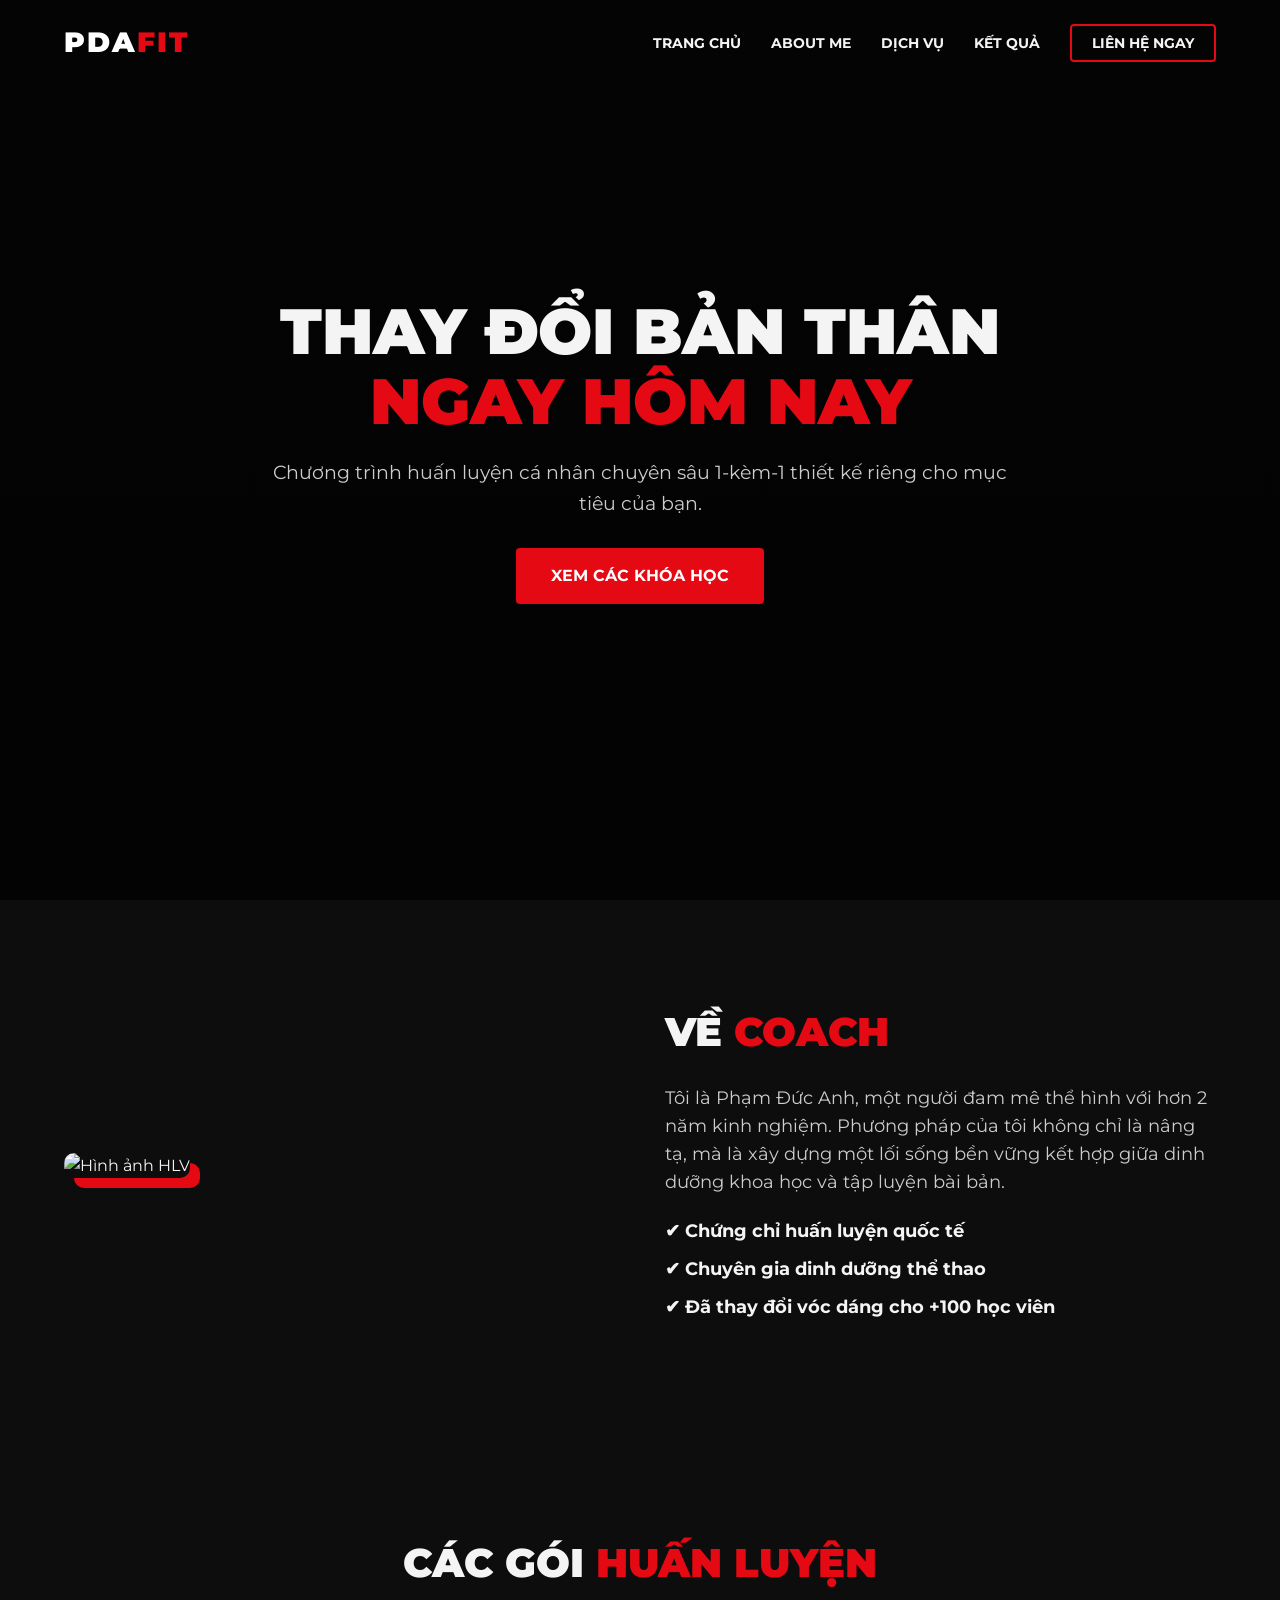
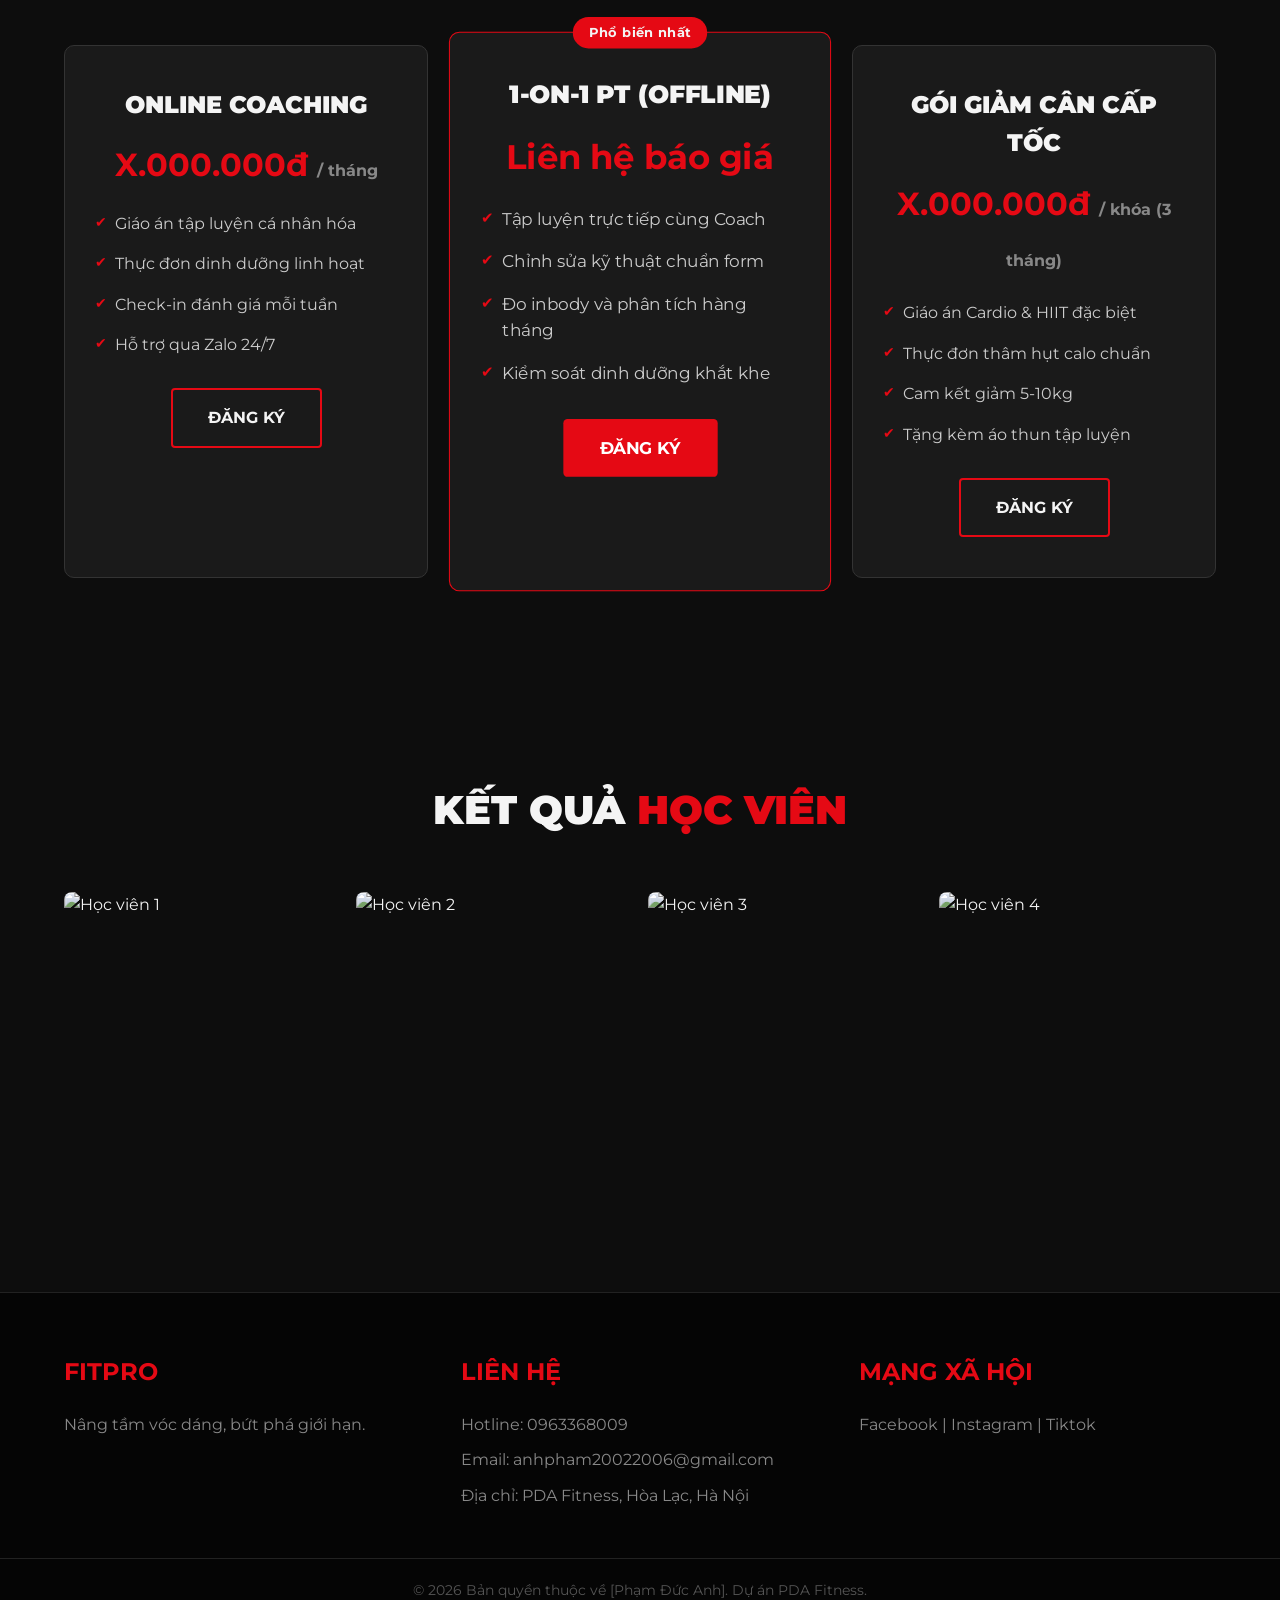
==== PROJECT/index.html @ c120e907 "Project" ====
<!DOCTYPE html>
<html lang="vi">
<head>
    <meta charset="UTF-8">
    <meta name="viewport" content="width=device-width, initial-scale=1.0">
    <title>Gym & Fitness Coaching | Dự án PDA Fitness</title>
    <link rel="stylesheet" href="style.css">
    <link href="https://fonts.googleapis.com/css2?family=Montserrat:wght@400;700;900&display=swap" rel="stylesheet">
</head>
<body>

    <header id="header">
        <div class="container">
            <div class="logo">
                <a href="#">PDA<span>FIT</span></a> </div>
            <nav id="navbar">
                <ul class="nav-links">
                    <li><a href="#home">Trang chủ</a></li>
                    <li><a href="#about">About me</a></li>
                    <li><a href="#services">Dịch vụ</a></li>
                    <li><a href="#transformations">Kết quả</a></li>
                    <li><a href="#contact" class="btn-nav">Liên hệ ngay</a></li>
                </ul>
            </nav>
            <div class="hamburger" id="hamburger">
                <span></span>
                <span></span>
                <span></span>
            </div>
        </div>
    </header>

    <section id="home" class="hero">
        <div class="hero-content">
            <h1>THAY ĐỔI BẢN THÂN<br><span>NGAY HÔM NAY</span></h1>
            <p>Chương trình huấn luyện cá nhân chuyên sâu 1-kèm-1 thiết kế riêng cho mục tiêu của bạn.</p>
            <a href="#services" class="btn-primary">XEM CÁC KHÓA HỌC</a>
        </div>
    </section>

    <section id="about" class="about">
        <div class="container grid-2">
            <div class="about-image">
                <img src="https://images.unsplash.com/photo-1581009146145-b5ef050c2e1e?q=80&w=1000&auto=format&fit=crop" alt="Hình ảnh HLV">
            </div>
            <div class="about-text">
                <h2>VỀ <span>COACH</span></h2>
                <p>Tôi là Phạm Đức Anh, một người đam mê thể hình với hơn 2 năm kinh nghiệm. Phương pháp của tôi không chỉ là nâng tạ, mà là xây dựng một lối sống bền vững kết hợp giữa dinh dưỡng khoa học và tập luyện bài bản.</p>
                <ul>
                    <li>✔ Chứng chỉ huấn luyện quốc tế</li>
                    <li>✔ Chuyên gia dinh dưỡng thể thao</li>
                    <li>✔ Đã thay đổi vóc dáng cho +100 học viên</li>
                </ul>
            </div>
        </div>
    </section>

    <section id="services" class="services">
        <div class="container">
            <h2 class="section-title">CÁC GÓI <span>HUẤN LUYỆN</span></h2>
            <div class="grid-3">
                <div class="card">
                    <h3>ONLINE COACHING</h3>
                    <p class="price">X.000.000đ <span>/ tháng</span></p>
                    <ul>
                        <li>Giáo án tập luyện cá nhân hóa</li>
                        <li>Thực đơn dinh dưỡng linh hoạt</li>
                        <li>Check-in đánh giá mỗi tuần</li>
                        <li>Hỗ trợ qua Zalo 24/7</li>
                    </ul>
                    <a href="#contact" class="btn-secondary">ĐĂNG KÝ</a>
                </div>
                <div class="card active">
                    <div class="badge">Phổ biến nhất</div>
                    <h3>1-ON-1 PT (OFFLINE)</h3>
                    <p class="price">Liên hệ báo giá</p>
                    <ul>
                        <li>Tập luyện trực tiếp cùng Coach</li>
                        <li>Chỉnh sửa kỹ thuật chuẩn form</li>
                        <li>Đo inbody và phân tích hàng tháng</li>
                        <li>Kiểm soát dinh dưỡng khắt khe</li>
                    </ul>
                    <a href="#contact" class="btn-primary">ĐĂNG KÝ</a>
                </div>
                <div class="card">
                    <h3>GÓI GIẢM CÂN CẤP TỐC</h3>
                    <p class="price">X.000.000đ <span>/ khóa (3 tháng)</span></p>
                    <ul>
                        <li>Giáo án Cardio & HIIT đặc biệt</li>
                        <li>Thực đơn thâm hụt calo chuẩn</li>
                        <li>Cam kết giảm 5-10kg</li>
                        <li>Tặng kèm áo thun tập luyện</li>
                    </ul>
                    <a href="#contact" class="btn-secondary">ĐĂNG KÝ</a>
                </div>
            </div>
        </div>
    </section>

    <section id="transformations" class="transformations">
        <div class="container">
            <h2 class="section-title">KẾT QUẢ <span>HỌC VIÊN</span></h2>
            <div class="gallery">
                <img src="https://images.unsplash.com/photo-1541534741688-6078c6bfb5c5?q=80&w=500&auto=format&fit=crop" alt="Học viên 1">
                <img src="https://images.unsplash.com/photo-1571019614242-c5c5dee9f50b?q=80&w=500&auto=format&fit=crop" alt="Học viên 2">
                <img src="https://images.unsplash.com/photo-1534438327276-14e5300c3a48?q=80&w=500&auto=format&fit=crop" alt="Học viên 3">
                <img src="https://images.unsplash.com/photo-1605296867304-46d5465a13f1?q=80&w=500&auto=format&fit=crop" alt="Học viên 4">
            </div>
        </div>
    </section>

    <footer id="contact">
        <div class="container footer-content">
            <div class="footer-col">
                <h3>FIT<span>PRO</span></h3>
                <p>Nâng tầm vóc dáng, bứt phá giới hạn.</p>
            </div>
            <div class="footer-col">
                <h3>LIÊN HỆ</h3>
                <p>Hotline: 0963368009</p>
                <p>Email: anhpham20022006@gmail.com</p>
                <p>Địa chỉ: PDA Fitness, Hòa Lạc, Hà Nội</p>
            </div>
            <div class="footer-col">
                <h3>MẠNG XÃ HỘI</h3>
                <p><a href="#">Facebook</a> | <a href="#">Instagram</a> | <a href="#">Tiktok</a></p>
            </div>
        </div>
        <div class="footer-bottom">
            <p>&copy; 2026 Bản quyền thuộc về [Phạm Đức Anh]. Dự án PDA Fitness.</p>
        </div>
    </footer>

    <script src="script.js"></script>
</body>
</html>
---- PROJECT/style.css ----
/* --- BIẾN MÀU SẮC VÀ FONT --- */
:root {
    --bg-color: #0d0d0d;
    --text-color: #f4f4f4;
    --accent-color: #e50914; /* Đổi thành #f39c12 nếu muốn màu Vàng Gold */
    --card-bg: #1a1a1a;
    --font-main: 'Montserrat', sans-serif;
}

/* --- RESET CƠ BẢN --- */
* {
    margin: 0;
    padding: 0;
    box-sizing: border-box;
}

body {
    font-family: var(--font-main);
    background-color: var(--bg-color);
    color: var(--text-color);
    line-height: 1.6;
    overflow-x: hidden;
}

a { text-decoration: none; color: inherit; }
ul { list-style: none; }
.container { width: 90%; max-width: 1200px; margin: auto; }

/* --- HEADER & NAVBAR --- */
header {
    position: fixed;
    top: 0; left: 0; width: 100%;
    padding: 20px 0;
    background: transparent;
    transition: 0.3s ease;
    z-index: 1000;
}

header.sticky {
    background: #000;
    padding: 15px 0;
    box-shadow: 0 2px 10px rgba(0,0,0,0.5);
}

header .container {
    display: flex;
    justify-content: space-between;
    align-items: center;
}

.logo a {
    font-size: 28px;
    font-weight: 900;
    color: #fff;
    letter-spacing: 2px;
}

.logo span { color: var(--accent-color); }

.nav-links {
    display: flex;
    align-items: center;
    gap: 30px;
}

.nav-links a {
    font-weight: 700;
    text-transform: uppercase;
    font-size: 14px;
    transition: 0.3s;
}

.nav-links a:hover { color: var(--accent-color); }

.btn-nav {
    border: 2px solid var(--accent-color);
    padding: 8px 20px;
    border-radius: 4px;
}

.btn-nav:hover {
    background: var(--accent-color);
    color: #fff !important;
}

.hamburger { display: none; cursor: pointer; }
.hamburger span { display: block; width: 25px; height: 3px; background: #fff; margin: 5px; transition: 0.3s;}

/* --- HERO SECTION --- */
.hero {
    height: 100vh;
    background: linear-gradient(rgba(0,0,0,0.7), rgba(0,0,0,0.8)), 
                url('https://images.unsplash.com/photo-1534438327276-14e5300c3a48?q=80&w=1920&auto=format&fit=crop') center/cover;
    display: flex;
    align-items: center;
    text-align: center;
}

.hero-content { width: 100%; max-width: 800px; margin: auto; padding: 0 20px; }

.hero h1 {
    font-size: 4rem;
    font-weight: 900;
    line-height: 1.1;
    margin-bottom: 20px;
}

.hero h1 span { color: var(--accent-color); }

.hero p {
    font-size: 1.2rem;
    margin-bottom: 30px;
    color: #ccc;
}

/* Nút bấm chung */
.btn-primary, .btn-secondary {
    display: inline-block;
    padding: 15px 35px;
    font-weight: 700;
    text-transform: uppercase;
    border-radius: 4px;
    transition: 0.3s;
}

.btn-primary { background: var(--accent-color); color: #fff; }
.btn-primary:hover { background: #b80710; transform: translateY(-3px); }

.btn-secondary { background: transparent; border: 2px solid var(--accent-color); color: var(--text-color); }
.btn-secondary:hover { background: var(--accent-color); color: #fff; transform: translateY(-3px); }

/* --- SECTION CHUNG --- */
section { padding: 100px 0; }
.section-title { text-align: center; font-size: 2.5rem; font-weight: 900; margin-bottom: 50px; text-transform: uppercase; }
.section-title span { color: var(--accent-color); }

/* --- ABOUT SECTION --- */
.grid-2 { display: grid; grid-template-columns: 1fr 1fr; gap: 50px; align-items: center; }
.about-image img { width: 100%; border-radius: 10px; box-shadow: 10px 10px 0px var(--accent-color); }
.about-text h2 { font-size: 2.5rem; font-weight: 900; margin-bottom: 20px; text-transform: uppercase; }
.about-text h2 span { color: var(--accent-color); }
.about-text p { color: #ccc; margin-bottom: 20px; font-size: 1.1rem; }
.about-text ul li { margin-bottom: 10px; font-weight: 700; font-size: 1.1rem; }

/* --- SERVICES SECTION --- */
.grid-3 { display: grid; grid-template-columns: repeat(3, 1fr); gap: 30px; }
.card { background: var(--card-bg); padding: 40px 30px; border-radius: 10px; text-align: center; border: 1px solid #333; transition: 0.3s; position: relative;}
.card:hover { transform: translateY(-10px); border-color: var(--accent-color); }
.card h3 { font-size: 1.5rem; font-weight: 900; margin-bottom: 15px; }
.card .price { font-size: 2rem; font-weight: 700; color: var(--accent-color); margin-bottom: 20px; }
.card .price span { font-size: 1rem; color: #888; }
.card ul { margin-bottom: 30px; text-align: left; }
.card ul li { margin-bottom: 15px; color: #ccc; padding-left: 20px; position: relative; }
.card ul li::before { content: '✔'; position: absolute; left: 0; color: var(--accent-color); font-size: 14px;}
.card.active { border-color: var(--accent-color); transform: scale(1.05); }
.card.active:hover { transform: scale(1.05) translateY(-10px); }
.badge { position: absolute; top: -15px; left: 50%; transform: translateX(-50%); background: var(--accent-color); padding: 5px 15px; border-radius: 20px; font-size: 0.8rem; font-weight: 700; }

/* --- TRANSFORMATIONS --- */
.gallery { display: grid; grid-template-columns: repeat(4, 1fr); gap: 15px; }
.gallery img { width: 100%; height: 300px; object-fit: cover; border-radius: 8px; filter: grayscale(50%); transition: 0.3s; }
.gallery img:hover { filter: grayscale(0%); transform: scale(1.02); }

/* --- FOOTER --- */
footer { background: #050505; padding: 60px 0 20px; border-top: 1px solid #222; }
.footer-content { display: grid; grid-template-columns: repeat(3, 1fr); gap: 40px; margin-bottom: 40px; }
.footer-col h3 { font-size: 1.5rem; margin-bottom: 20px; color: var(--accent-color); }
.footer-col p { color: #888; margin-bottom: 10px; }
.footer-col a { color: #888; transition: 0.3s; }
.footer-col a:hover { color: var(--accent-color); }
.footer-bottom { text-align: center; color: #555; padding-top: 20px; border-top: 1px solid #222; font-size: 0.9rem; }

/* --- RESPONSIVE DESIGN (Cho Điện thoại/Tablet) --- */
@media (max-width: 992px) {
    .grid-2, .grid-3 { grid-template-columns: 1fr; }
    .card.active { transform: scale(1); }
    .card.active:hover { transform: translateY(-10px); }
    .gallery { grid-template-columns: repeat(2, 1fr); }
    .footer-content { grid-template-columns: 1fr; text-align: center; }
    .hero h1 { font-size: 3rem; }
}

@media (max-width: 768px) {
    .nav-links {
        position: fixed; top: 0; right: -100%; width: 250px; height: 100vh;
        background: #111; flex-direction: column; justify-content: center;
        transition: 0.4s;
    }
    .nav-links.nav-active { right: 0; }
    .hamburger { display: block; z-index: 1001; }
    .hamburger.toggle span:nth-child(1) { transform: rotate(-45deg) translate(-5px, 6px); }
    .hamburger.toggle span:nth-child(2) { opacity: 0; }
    .hamburger.toggle span:nth-child(3) { transform: rotate(45deg) translate(-5px, -6px); }
}
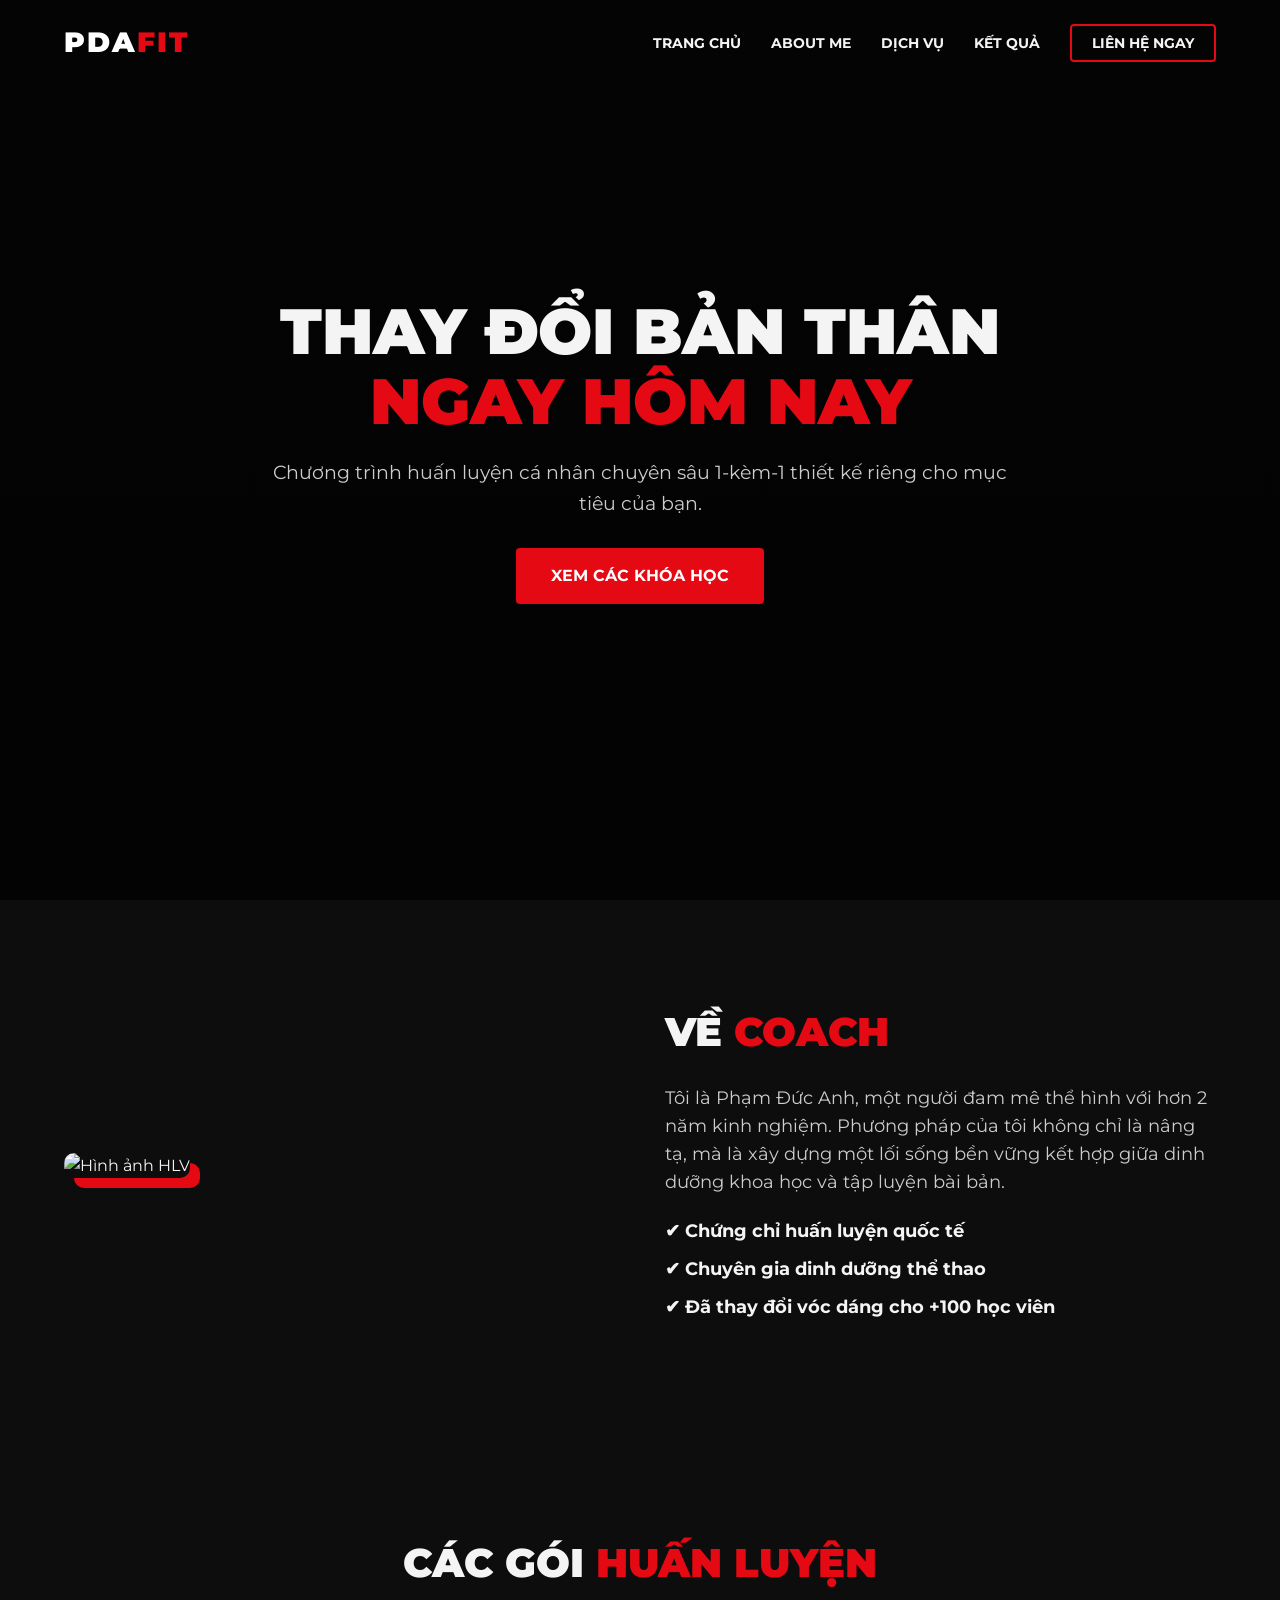
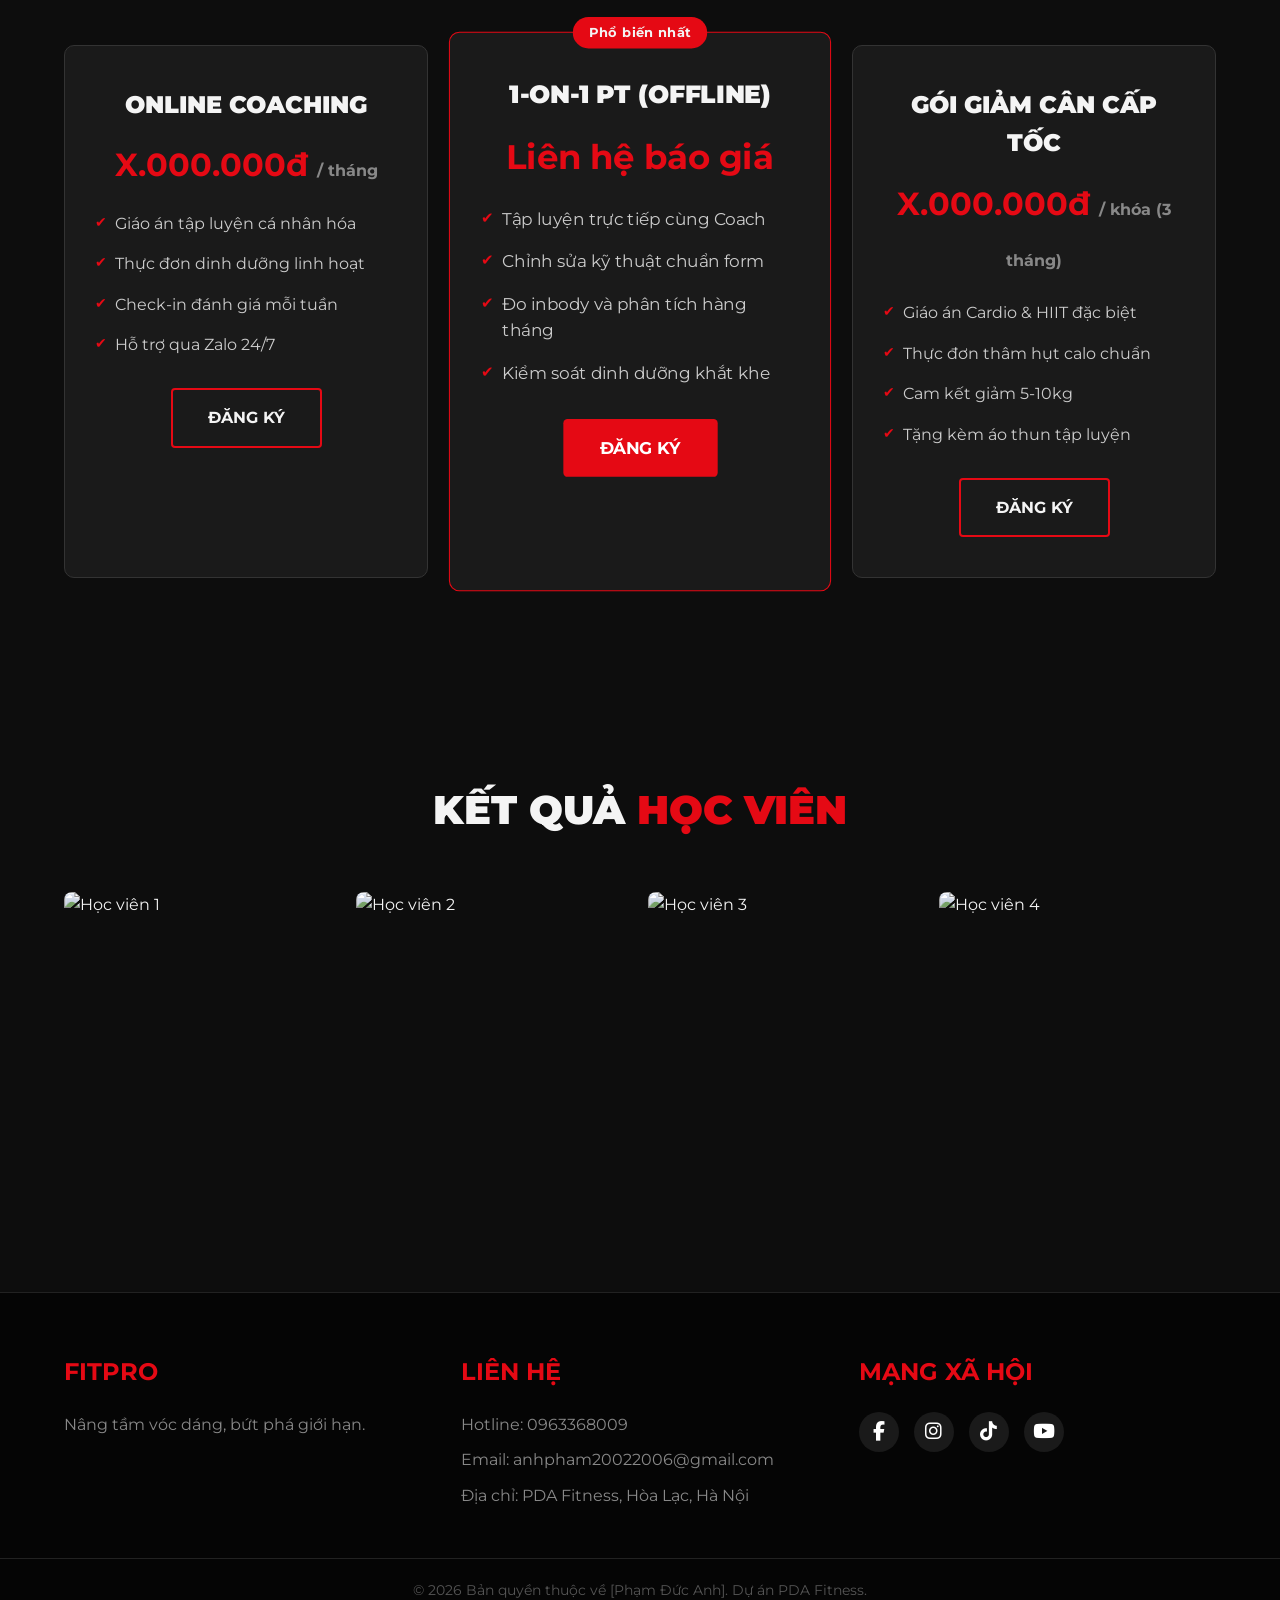
==== commit 5ab9b090: "prj" ====
--- a/PROJECT/index.html
+++ b/PROJECT/index.html
@@ -6,16 +6,17 @@
     <title>Gym & Fitness Coaching | Dự án PDA Fitness</title>
     <link rel="stylesheet" href="style.css">
     <link href="https://fonts.googleapis.com/css2?family=Montserrat:wght@400;700;900&display=swap" rel="stylesheet">
+    <link rel="stylesheet" href="https://cdnjs.cloudflare.com/ajax/libs/font-awesome/6.5.1/css/all.min.css">
 </head>
 <body>
 
-    <header id="header">
+    <header id="header"> 
         <div class="container">
             <div class="logo">
                 <a href="#">PDA<span>FIT</span></a> </div>
             <nav id="navbar">
                 <ul class="nav-links">
-                    <li><a href="#home">Trang chủ</a></li>
+                    <li><a href="#home">Trang chủ</a></li> 
                     <li><a href="#about">About me</a></li>
                     <li><a href="#services">Dịch vụ</a></li>
                     <li><a href="#transformations">Kết quả</a></li>
@@ -30,15 +31,15 @@
         </div>
     </header>
 
-    <section id="home" class="hero">
+    <section id="home" class="hero"> 
         <div class="hero-content">
             <h1>THAY ĐỔI BẢN THÂN<br><span>NGAY HÔM NAY</span></h1>
             <p>Chương trình huấn luyện cá nhân chuyên sâu 1-kèm-1 thiết kế riêng cho mục tiêu của bạn.</p>
-            <a href="#services" class="btn-primary">XEM CÁC KHÓA HỌC</a>
+            <a href="#services" class="btn-primary">XEM CÁC KHÓA HỌC</a> 
         </div>
     </section>
 
-    <section id="about" class="about">
+    <section id="about" class="about"> 
         <div class="container grid-2">
             <div class="about-image">
                 <img src="https://images.unsplash.com/photo-1581009146145-b5ef050c2e1e?q=80&w=1000&auto=format&fit=crop" alt="Hình ảnh HLV">
@@ -59,7 +60,7 @@
         <div class="container">
             <h2 class="section-title">CÁC GÓI <span>HUẤN LUYỆN</span></h2>
             <div class="grid-3">
-                <div class="card">
+                <div class="card"> 
                     <h3>ONLINE COACHING</h3>
                     <p class="price">X.000.000đ <span>/ tháng</span></p>
                     <ul>
@@ -70,7 +71,7 @@
                     </ul>
                     <a href="#contact" class="btn-secondary">ĐĂNG KÝ</a>
                 </div>
-                <div class="card active">
+                <div class="card active"> 
                     <div class="badge">Phổ biến nhất</div>
                     <h3>1-ON-1 PT (OFFLINE)</h3>
                     <p class="price">Liên hệ báo giá</p>
@@ -100,7 +101,7 @@
     <section id="transformations" class="transformations">
         <div class="container">
             <h2 class="section-title">KẾT QUẢ <span>HỌC VIÊN</span></h2>
-            <div class="gallery">
+            <div class="gallery"> 
                 <img src="https://images.unsplash.com/photo-1541534741688-6078c6bfb5c5?q=80&w=500&auto=format&fit=crop" alt="Học viên 1">
                 <img src="https://images.unsplash.com/photo-1571019614242-c5c5dee9f50b?q=80&w=500&auto=format&fit=crop" alt="Học viên 2">
                 <img src="https://images.unsplash.com/photo-1534438327276-14e5300c3a48?q=80&w=500&auto=format&fit=crop" alt="Học viên 3">
@@ -122,8 +123,23 @@
                 <p>Địa chỉ: PDA Fitness, Hòa Lạc, Hà Nội</p>
             </div>
             <div class="footer-col">
-                <h3>MẠNG XÃ HỘI</h3>
-                <p><a href="#">Facebook</a> | <a href="#">Instagram</a> | <a href="#">Tiktok</a></p>
+                <div class="footer-col">
+    <h3>MẠNG XÃ HỘI</h3>
+    <div class="social-icons">
+        <a href="https://www.facebook.com/share/1CZof4DmiK/" target="_blank" title="Facebook">
+            <i class="fab fa-facebook-f"></i>
+        </a>
+        <a href="https://www.instagram.com/iamdanh_206?igsh=ZzZqNTNuaDYxM3Q0" target="_blank" title="Instagram">
+            <i class="fab fa-instagram"></i>
+        </a>
+        <a href="https://www.tiktok.com/@iamdanh_2006?_r=1&_t=ZS-95nOs8A6sU9" target="_blank" title="Tiktok">
+            <i class="fab fa-tiktok"></i>
+        </a>
+        <a href="https://youtube.com/@iamdanh202?si=NXPOnj7GP8OB8-Yz" target="_blank" title="YouTube">
+            <i class="fab fa-youtube"></i>
+        </a>
+    </div>
+</div>
             </div>
         </div>
         <div class="footer-bottom">
--- a/PROJECT/style.css
+++ b/PROJECT/style.css
@@ -169,7 +169,32 @@
 .footer-col a { color: #888; transition: 0.3s; }
 .footer-col a:hover { color: var(--accent-color); }
 .footer-bottom { text-align: center; color: #555; padding-top: 20px; border-top: 1px solid #222; font-size: 0.9rem; }
-
+/* --- ICON MẠNG XÃ HỘI --- */
+.social-icons {
+    display: flex;
+    gap: 15px; /* Khoảng cách giữa các icon */
+    margin-top: 10px;
+}
+
+.social-icons a {
+    display: flex;
+    align-items: center;
+    justify-content: center;
+    width: 40px;
+    height: 40px;
+    background: #1a1a1a;
+    color: #fff;
+    border-radius: 50%; /* Bo tròn icon */
+    font-size: 1.2rem;
+    transition: 0.3s ease;
+}
+
+.social-icons a:hover {
+    background: var(--accent-color); /* Đổi sang màu nhấn (đỏ/vàng) khi trỏ chuột */
+    color: #fff;
+    transform: translateY(-5px); /* Hiệu ứng nảy lên nhẹ */
+    box-shadow: 0 5px 15px rgba(229, 9, 20, 0.4); /* Thêm bóng đổ, nếu bạn dùng màu vàng hãy đổi mã màu rgb nhé */
+}
 /* --- RESPONSIVE DESIGN (Cho Điện thoại/Tablet) --- */
 @media (max-width: 992px) {
     .grid-2, .grid-3 { grid-template-columns: 1fr; }
